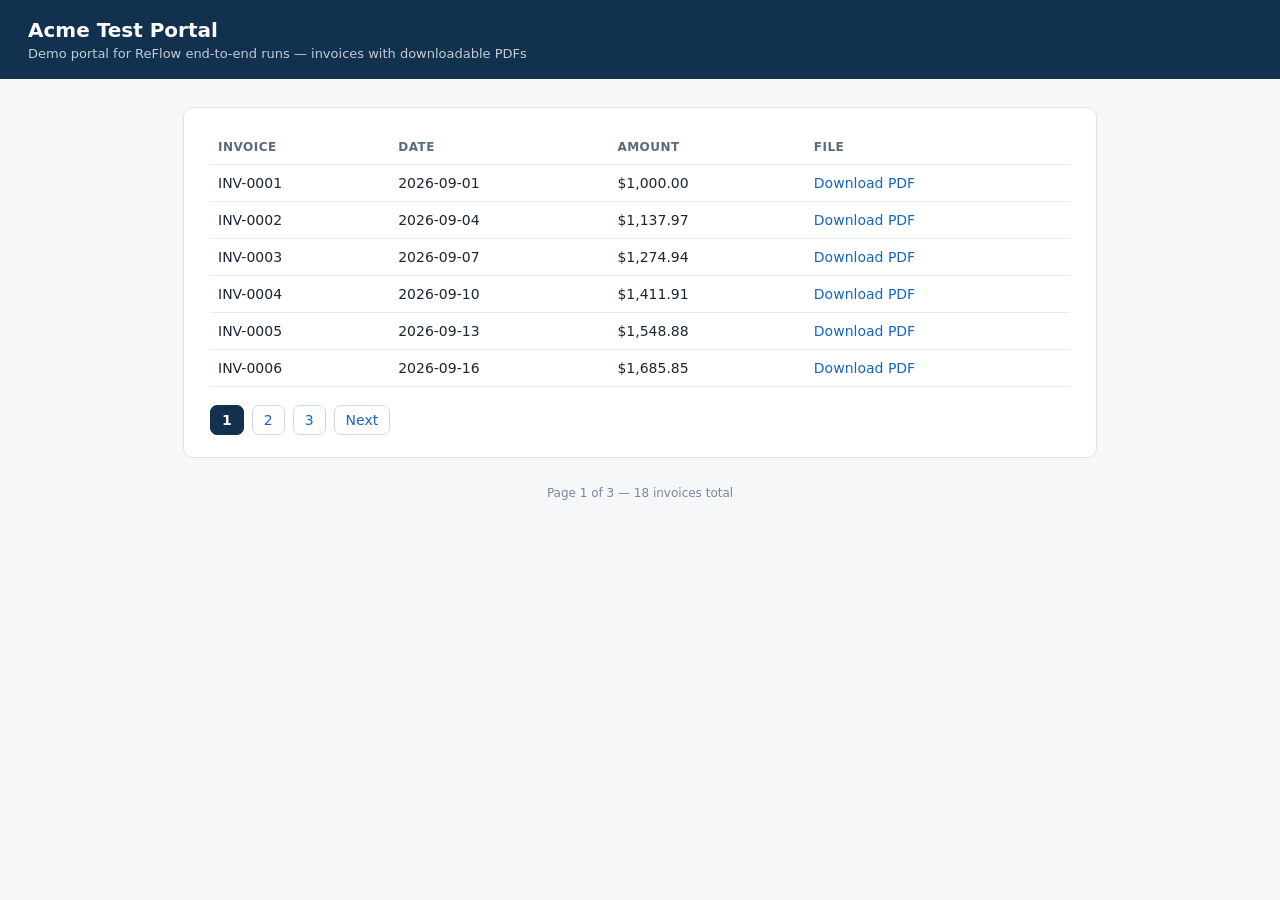
==== tools/test-portal/index.html @ 2d23bb89 "test: add local invoice test portal (paginated list + PDFs) for E2E runs" ====
<!doctype html>
<html lang="en">
  <head>
    <meta charset="utf-8" />
    <meta name="viewport" content="width=device-width, initial-scale=1" />
    <title>Acme Invoices &mdash; Test Portal (Page 1 of 3)</title>
    <style>
    :root { font-family: system-ui, 'Segoe UI', Roboto, Arial, sans-serif; }
    body { margin: 0; background: #f6f7f9; color: #1c2733; }
    header { background: #12314f; color: #fff; padding: 18px 28px; }
    header h1 { margin: 0; font-size: 20px; }
    header p { margin: 4px 0 0; opacity: .75; font-size: 13px; }
    main { max-width: 860px; margin: 28px auto; background: #fff; border: 1px solid #dde3ea; border-radius: 10px; padding: 22px 26px; }
    table { width: 100%; border-collapse: collapse; font-size: 14px; }
    th, td { text-align: left; padding: 10px 8px; border-bottom: 1px solid #e6ebf1; }
    th { color: #5b6b7d; font-weight: 600; font-size: 12px; text-transform: uppercase; letter-spacing: .04em; }
    a { color: #1466c2; text-decoration: none; }
    a:hover { text-decoration: underline; }
    .pagination { margin-top: 18px; display: flex; gap: 8px; align-items: center; font-size: 14px; }
    .pagination a { padding: 6px 11px; border: 1px solid #cfd8e3; border-radius: 7px; }
    .pagination .current { padding: 6px 11px; border-radius: 7px; background: #12314f; color: #fff; border: 1px solid #12314f; font-weight: 600; }
    footer { text-align: center; color: #7a8797; font-size: 12px; margin: 18px 0 30px; }
</style>
  </head>
  <body>
    <header>
      <h1>Acme Test Portal</h1>
      <p>Demo portal for ReFlow end-to-end runs &mdash; invoices with downloadable PDFs</p>
    </header>
    <main>
      <table id="invoices">
        <thead>
          <tr><th>Invoice</th><th>Date</th><th>Amount</th><th>File</th></tr>
        </thead>
        <tbody>
        <tr>
          <td>INV-0001</td>
          <td>2026-09-01</td>
          <td>$1,000.00</td>
          <td><a class="download" href="pdfs/INV-0001.pdf" download="INV-0001.pdf">Download PDF</a></td>
        </tr>
        <tr>
          <td>INV-0002</td>
          <td>2026-09-04</td>
          <td>$1,137.97</td>
          <td><a class="download" href="pdfs/INV-0002.pdf" download="INV-0002.pdf">Download PDF</a></td>
        </tr>
        <tr>
          <td>INV-0003</td>
          <td>2026-09-07</td>
          <td>$1,274.94</td>
          <td><a class="download" href="pdfs/INV-0003.pdf" download="INV-0003.pdf">Download PDF</a></td>
        </tr>
        <tr>
          <td>INV-0004</td>
          <td>2026-09-10</td>
          <td>$1,411.91</td>
          <td><a class="download" href="pdfs/INV-0004.pdf" download="INV-0004.pdf">Download PDF</a></td>
        </tr>
        <tr>
          <td>INV-0005</td>
          <td>2026-09-13</td>
          <td>$1,548.88</td>
          <td><a class="download" href="pdfs/INV-0005.pdf" download="INV-0005.pdf">Download PDF</a></td>
        </tr>
        <tr>
          <td>INV-0006</td>
          <td>2026-09-16</td>
          <td>$1,685.85</td>
          <td><a class="download" href="pdfs/INV-0006.pdf" download="INV-0006.pdf">Download PDF</a></td>
        </tr>
        </tbody>
      </table>
      <nav class="pagination" aria-label="Pagination">
        <span class="current" aria-current="page">1</span>
        <a href="page2.html">2</a>
        <a href="page3.html">3</a>
        <a rel="next" href="page2.html">Next</a>
      </nav>
    </main>
    <footer>Page 1 of 3 &mdash; 18 invoices total</footer>
  </body>
</html>
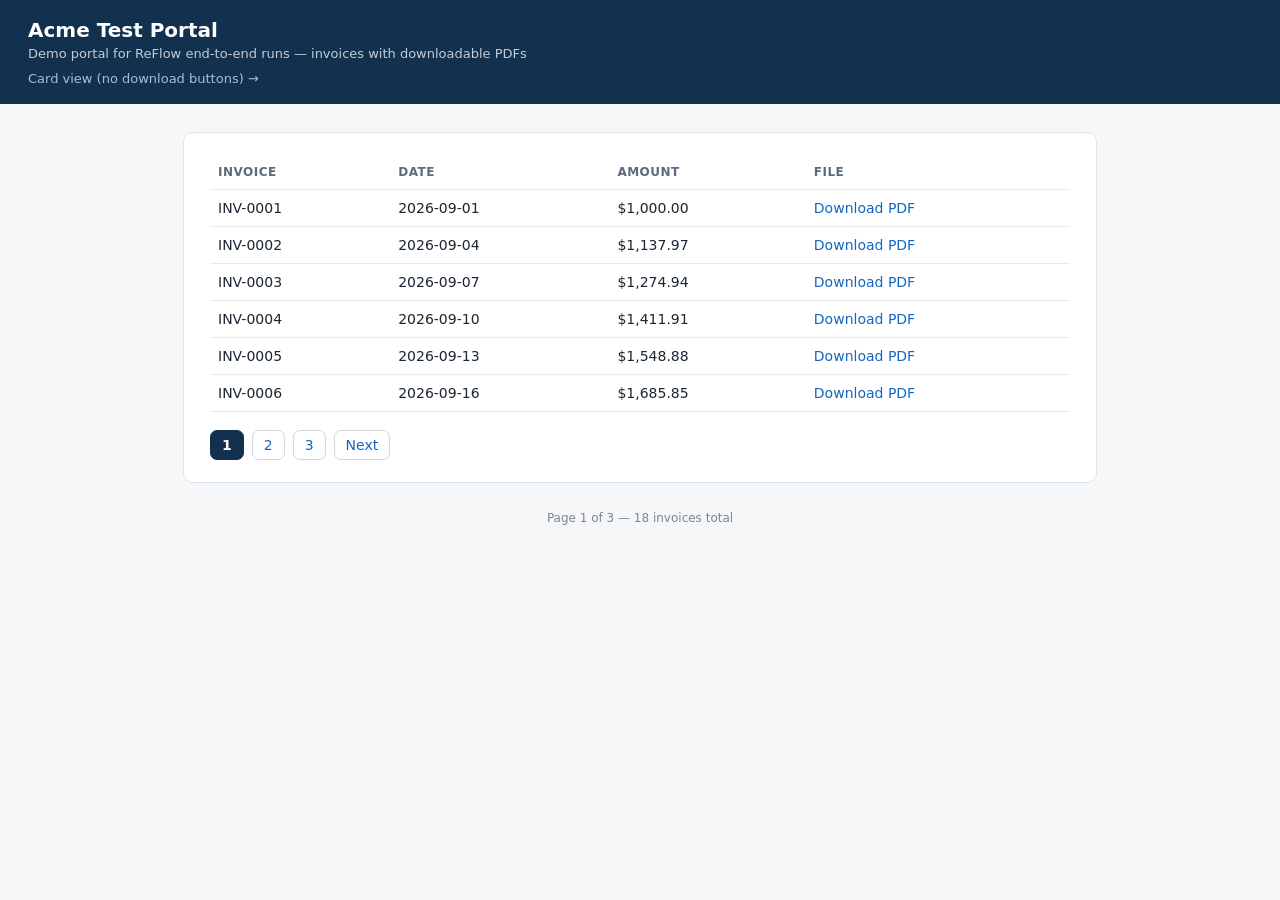
==== commit 95d4bac8: "test: add no-download invoice cards view to the local test portal cards.html renders the same 18 inv" ====
--- a/tools/test-portal/index.html
+++ b/tools/test-portal/index.html
@@ -20,12 +20,26 @@
     .pagination a { padding: 6px 11px; border: 1px solid #cfd8e3; border-radius: 7px; }
     .pagination .current { padding: 6px 11px; border-radius: 7px; background: #12314f; color: #fff; border: 1px solid #12314f; font-weight: 600; }
     footer { text-align: center; color: #7a8797; font-size: 12px; margin: 18px 0 30px; }
+    .views { margin-top: 10px; font-size: 13px; }
+    .views a { color: #9fc0e6; }
+    .note { background: #fff8e5; border: 1px solid #f0d999; color: #7a5b12; border-radius: 8px; padding: 10px 12px; font-size: 13px; margin-bottom: 16px; }
+    .cards { display: grid; grid-template-columns: repeat(auto-fill, minmax(250px, 1fr)); gap: 14px; }
+    .invoice-card { border: 1px solid #e2e8f0; border-radius: 12px; padding: 14px 16px; background: #fbfcfe; }
+    .invoice-card .card-top { display: flex; align-items: center; justify-content: space-between; margin-bottom: 10px; }
+    .invoice-card .inv-num { font-weight: 700; font-size: 15px; color: #12314f; }
+    .badge { font-size: 11px; font-weight: 600; padding: 3px 8px; border-radius: 999px; background: #fdecec; color: #b42318; border: 1px solid #f5c2c0; }
+    .invoice-card dl { margin: 0; display: grid; grid-template-columns: auto 1fr; gap: 4px 10px; font-size: 13px; }
+    .invoice-card dt { color: #7a8797; }
+    .invoice-card dd { margin: 0; }
 </style>
   </head>
   <body>
     <header>
       <h1>Acme Test Portal</h1>
       <p>Demo portal for ReFlow end-to-end runs &mdash; invoices with downloadable PDFs</p>
+      <nav class="views">
+        <a href="cards.html">Card view (no download buttons) &rarr;</a>
+      </nav>
     </header>
     <main>
       <table id="invoices">
